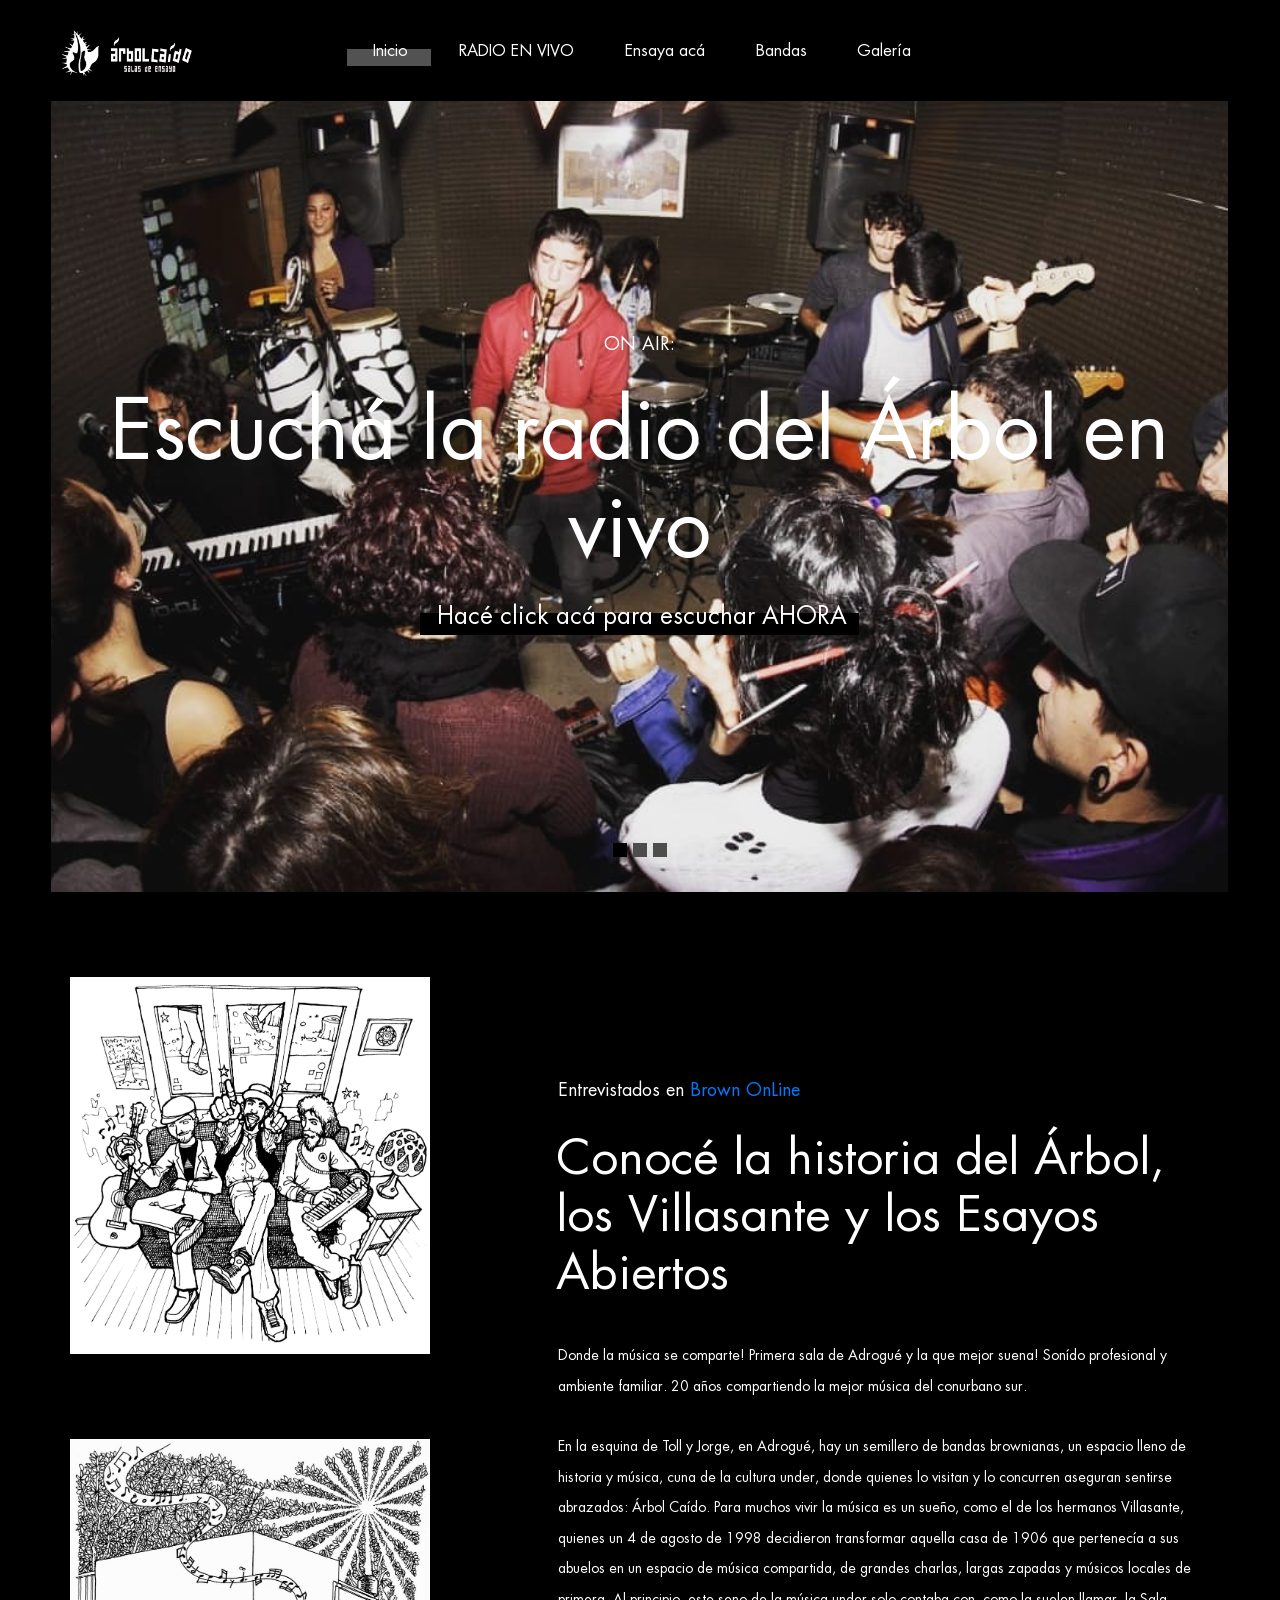
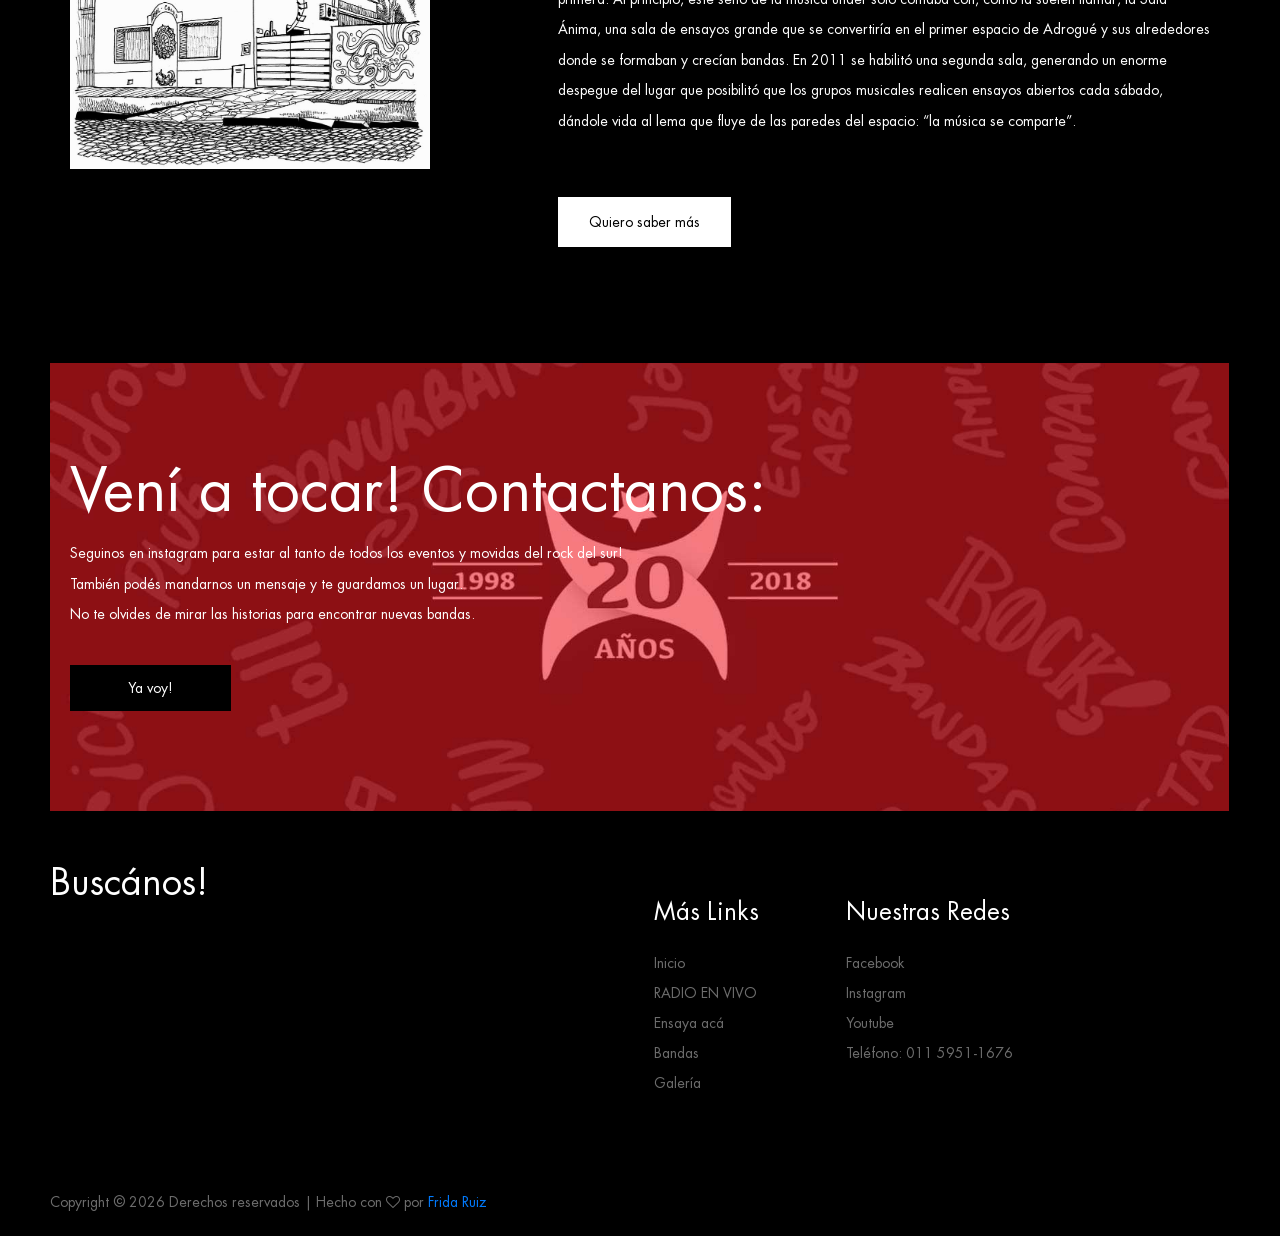
==== index.html @ 2bbec436 "fixing folders or summ" ====
<!DOCTYPE html>
<html lang="en">
<head>
<title>RADIO ARBOL CAIDO</title>
<meta charset="utf-8">
<meta http-equiv="X-UA-Compatible" content="IE=edge">
<meta name="description" content="RADIO SHOW PAGE">
<meta name="viewport" content="width=device-width, initial-scale=1">
<link rel="stylesheet" type="text/css" href="styles/bootstrap-4.1.2/bootstrap.min.css">
<link href="plugins/font-awesome-4.7.0/css/font-awesome.min.css" rel="stylesheet" type="text/css">
<link rel="stylesheet" type="text/css" href="plugins/OwlCarousel2-2.2.1/owl.carousel.css">
<link rel="stylesheet" type="text/css" href="plugins/OwlCarousel2-2.2.1/owl.theme.default.css">
<link rel="stylesheet" type="text/css" href="plugins/OwlCarousel2-2.2.1/animate.css">
<link rel="stylesheet" type="text/css" href="styles/main_styles.css">
<link rel="stylesheet" type="text/css" href="styles/responsive.css">
</head>
<body>

<div class="super_container">
	
	<!-- Header -->
	<header class="header">
		
		<div class="header_content d-flex flex-row align-items-center justify-content-center">
			<div class="logo"><a href="#"> </a> <img src="imgs/LOGO-ARBOL-sideways.png" alt="" height=15% width=15% > </div>
			
			<!-- <div> <img src="imgs/LOGO.jpg" alt=""></div> -->
			
			<!-- <div class="log_reg">
				<ul class="d-flex flex-row align-items-start justify-content-start">
					<li><a href="#">Login</a></li>
					<li><a href="#">Register</a></li>
				</ul>
			</div> -->
			<nav class="main_nav">
				<ul class="d-flex flex-row align-items-start justify-content-start" >
					<li class="active"><a href="index.html">Inicio</a></li>
					<li><a href="radio.html">RADIO EN VIVO</a></li>
					<!-- <li><a href="nosotros.html">Nosotros</a></li> -->
					<li><a href="ensayos.html">Ensaya acá</a></li>
					<li><a href="bandas.html">Bandas</a></li>
					<li><a href="galeria.html">Galería</a></li>
					<!--<li><a href="contact.html">Contacto</a></li>-->
				</ul>
			</nav>
			<div class="hamburger ml-auto">
				<div class="d-flex flex-column align-items-end justify-content-between">
					<div></div>
					<div></div>
					<div></div>
				</div>
			</div>
		</div>
	</header>

	<!-- Menu -->

	<div class="menu">
		<div>
			<div class="menu_overlay"></div>
			<div class="menu_container d-flex flex-column align-items-start justify-content-center">
				
				<nav class="menu_nav">
					<ul class="d-flex flex-column align-items-start justify-content-start">
						<li><a href="index.html">Inicio</a></li>
						<li><a href="radio.html">RADIO EN VIVO</a></li>
						<!-- <li><a href="nosotros.html">Nosotros</a></li> -->
						<li><a href="ensayos.html">Ensaya acá</a></li>
						<li><a href="bandas.html">Bandas</a></li>
						<li><a href="galeria.html">Galería</a></li>
					</ul>
				</nav>
			</div>
		</div>
	</div> 

	<!-- Home -->

	<div class="home">
		<div class="home_slider_container">
			
			<!-- Home Slider -->
			<div class="owl-carousel owl-theme home_slider">
				
				<!-- Slide -->
				<div class="owl-item">
					<div class="background_image" style="background-image:url(imgs/ensayo.jpg)"></div>
					<div class="home_container">
						<div class="home_container_inner d-flex flex-column align-items-center justify-content-center">
							<div class="home_content text-center">
								<div class="home_subtitle"> ON AIR: </div>
								<div class="home_title"><h1>Escuchá la radio del Árbol en vivo</h1></div>
								<div class="home_link"><a href="radio.html#video">Hacé click acá para escuchar AHORA</a></div>
							</div>
						</div>
					</div>
				</div>

				<!-- Slide -->
				<div class="owl-item">
					<div class="background_image" style="background-image:url(imgs/stickers.png)"></div>
					<div class="home_container">
						<div class="home_container_inner d-flex flex-column align-items-center justify-content-center">
							<div class="home_content text-center">
								<div class="home_subtitle">Enteráte de todo lo que mueve al rock</div>
								<div class="home_title"><h1>ARBOLPALOOZA 25/12</h1></div>
								<div class="home_link"><a href="#contacto">Noticias y próximos eventos</a></div>
							</div>
						</div>
					</div>
				</div>

				<!-- Slide -->
				<div class="owl-item">
					<div class="background_image" style="background-image:url(imgs/bg2.png)"></div>
					<div class="home_container">
						<div class="home_container_inner d-flex flex-column align-items-center justify-content-center">
							<div class="home_content text-center">
								<div class="home_subtitle">Sumáte a la movida del sur!</div>
								<div class="home_title"><h1>Ensayá y grabá en el Árbol</h1></div>
								<div class="home_link"><a href="#contacto">Hace tu reserva y elegí tus equipos</a></div>
							</div>
						</div>
					</div>
				</div>

			</div>
		</div>
	</div>



	<!-- Artist -->

	<div class="artist">
		<div class="container">
			<div class="row">

				<!-- Artist Image -->
				<div class="col-lg-4 artist_image_col">
					<div class="artist_image">
						<img src="imgs/sillon.jpg" alt="">
					</div>
					<div class="artist_image">
						<img src="imgs/toll.jpg" alt="">
					</div>
				</div>

				<!-- Artist Content -->
				<div class="col-lg-7 offset-lg-1">
					<div class="artist_content">
						<div class="section_title_container">
							<div class="section_subtitle">Entrevistados en <a href="https://brownonline.com.ar/45794-espectaculos-adrogue-la-historica-sala-ensayos-arbol-caido-cumple-20-anos-2018-08/">Brown OnLine</a></div>
							<div class="section_title"><h1>Conocé la historia del Árbol, los Villasante y los Esayos Abiertos</h1></div>
						</div>
						<div class="artist_text">
							<p> Donde la música se comparte! Primera sala de Adrogué y la que mejor suena! Sonído profesional y ambiente familiar. 20 años compartiendo la mejor música del conurbano sur.</p>
							<p> En la esquina de Toll y Jorge, en Adrogué, hay un semillero de bandas brownianas, un espacio lleno de historia y música, cuna de la cultura under, donde quienes lo visitan y lo concurren aseguran sentirse abrazados: Árbol Caído. Para muchos vivir la música es un sueño, como el de los hermanos  Villasante, quienes un 4 de agosto de 1998 decidieron transformar aquella casa de 1906 que pertenecía a sus abuelos en un espacio de música compartida, de grandes charlas, largas zapadas y músicos locales de primera. Al principio, este seno de la música under solo contaba con, como la suelen llamar, la Sala Ánima, una sala de ensayos grande que se convertiría en el primer espacio de Adrogué y sus alrededores donde se formaban y crecían  bandas.
								En 2011 se habilitó una segunda sala, generando un enorme despegue del lugar que posibilitó que los grupos musicales realicen ensayos abiertos cada sábado, dándole vida al lema que fluye de las paredes del espacio: “la música se comparte”. </p>
						</div>

						<div class="buttons">
							<div class="buttons_container d-flex flex-row align-items-start justify-content-start flex-wrap">
								<div class="button button_2 trans_200"><a href="https://www.facebook.com/arbolcaido.salas/">Quiero saber más</a></div>
							</div>
						</div>

					</div>
				</div>

			</div>
		</div>
	</div>	

	<!-- Extra -->
	<a id="contacto"></a>
	<div class="extra">  
		<div class="extra_container">
			<div class="background_image" style="background-image:url(imgs/bg.jpg)"></div>
			<div class="container">
				<div class="row">
					<div class="col-lg-9">
						<div class="extra_content d-flex flex-column align-items-start justify-content-center">
							<div class="extra_title"><h1>Vení a tocar! Contactanos:</h1></div>
							<div class="extra_text">
								<p>Seguinos en instagram para estar al tanto de todos los eventos y movidas del rock del sur! <br> También podés mandarnos un mensaje y te guardamos un lugar. <br> No te olvides de mirar las historias para encontrar nuevas bandas.</p>
							</div>
							<div class="extra_button"><a href="https://www.instagram.com/arbolcaido.salas/">Ya voy!</a></div>
						</div>
					</div>
				</div>
			</div>		
		</div>
	</div>

	<!-- Footer -->

	<footer class="footer">
		<div class="footer_container d-flex flex-xl-row flex-column align-items-start justify-content-start">
			<div class="newsletter_container" >
				<div class="newsletter_title"><h2>Buscános!</h2></div>
				<!--<form action="#" id="newsletter_form" class="newsletter_form">
					<input type="email" class="newsletter_input" placeholder="Your E-mail" required="required">
					<button class="newsletter_button">Subscribe</button>
				</form> -->
				<iframe src="https://www.google.com/maps/embed?pb=!1m18!1m12!1m3!1d3276.1054068202952!2d-58.38791248513319!3d-34.80328988040822!2m3!1f0!2f0!3f0!3m2!1i1024!2i768!4f13.1!3m3!1m2!1s0x95bcd345cde44021%3A0xa43b7002365ecf25!2zw4FyYm9sIENhw61kbw!5e0!3m2!1sen!2sar!4v1606612313274!5m2!1sen!2sar" width="400" height="250" frameborder="0" style="border:0;" allowfullscreen="" aria-hidden="false" tabindex="0"></iframe>
			</div>
			<div class="footer_lists d-flex flex-sm-row  flex-column align-items-start justify-content-start ml-xl-auto">

				<!-- Useful Links -->
				<div class="footer_list">
					<div class="footer_list_title">Más Links</div>
					<ul>
						<li><a href="index.html">Inicio</a></li>
						<li><a href="radio.html">RADIO EN VIVO</a></li>
						<!-- <li><a href="nosotros.html">Nosotros</a></li> -->
						<li><a href="ensayos.html">Ensaya acá</a></li>
						<li><a href="bandas.html">Bandas</a></li>
						<li><a href="galeria.html">Galería</a></li>
					</ul>
				</div>

				<!-- Mixtape -->
				<div class="footer_list">
					<div class="footer_list_title">Nuestras Redes</div>
					<ul>
						<li><a href="https://www.facebook.com/arbolcaido.salas/">Facebook</a></li>
						<li><a href="https://www.instagram.com/arbolcaido.salas/">Instagram</a></li>
						<li><a href="#">Youtube</a></li>
						<li><a href="#">Teléfono: 011 5951-1676 </a></li>
					</ul>
				</div>


			</div>
		</div>
		<div class="copyright_bar">
			<span>
			Copyright &copy;
			<script>document.write(new Date().getFullYear());</script> 
			Derechos reservados | 
			Hecho con <i class="fa fa-heart-o" aria-hidden="true"></i> por <a href="https://github.com/fridaruizs/">Frida Ruiz</a>
			</span>
		</div>
	</footer>
</div>

<script src="js/jquery-3.2.1.min.js"></script>
<script src="styles/bootstrap-4.1.2/popper.js"></script>
<script src="styles/bootstrap-4.1.2/bootstrap.min.js"></script>
<script src="plugins/greensock/TweenMax.min.js"></script>
<script src="plugins/greensock/TimelineMax.min.js"></script>
<script src="plugins/scrollmagic/ScrollMagic.min.js"></script>
<script src="plugins/greensock/animation.gsap.min.js"></script>
<script src="plugins/greensock/ScrollToPlugin.min.js"></script>
<script src="plugins/OwlCarousel2-2.2.1/owl.carousel.js"></script>
<script src="plugins/easing/easing.js"></script>
<script src="plugins/progressbar/progressbar.min.js"></script>
<script src="plugins/parallax-js-master/parallax.min.js"></script>
<script src="plugins/jPlayer/jquery.jplayer.min.js"></script>
<script src="plugins/jPlayer/jplayer.playlist.min.js"></script>
<script src="js/custom.js"></script>
</body>
</html>
---- styles/main_styles.css ----
@charset "utf-8";
/* CSS Document */

/******************************

[Table of Contents]

1. Fonts
2. Body and some general stuff
3. Header
4. Menu
5. Home
6. Featured Album
7. Shows
8. Artist
9. Extra
10. Footer


******************************/

/***********
1. Fonts
***********/

@font-face
{
	font-family: 'Futura';
	src: url('../fonts/FuturaLT-Book.ttf')  format('truetype');
}

/*********************************
2. Body and some general stuff
*********************************/

*
{
	margin: 0;
	padding: 0;
	-webkit-font-smoothing: antialiased;
	-webkit-text-shadow: rgba(0,0,0,.01) 0 0 1px;
	text-shadow: rgba(0,0,0,.01) 0 0 1px;
}
body
{
	font-family: 'Futura', sans-serif;
	font-size: 14px;
	font-weight: 400;
	background: #000000;
	color: #FFFFFF;
}
div
{
	display: block;
	position: relative;
	-webkit-box-sizing: border-box;
    -moz-box-sizing: border-box;
    box-sizing: border-box;
}
ul
{
	list-style: none;
	margin-bottom: 0px;
}
p
{
	font-family: 'Futura', sans-serif;
	font-size: 14px;
	line-height: 2.18;
	font-weight: 400;
	color: #FFFFFF;
	-webkit-font-smoothing: antialiased;
	-webkit-text-shadow: rgba(0,0,0,.01) 0 0 1px;
	text-shadow: rgba(0,0,0,.01) 0 0 1px;
}
p a
{
	display: inline;
	position: relative;
	color: inherit;
	border-bottom: solid 1px #ffa07f;
	-webkit-transition: all 200ms ease;
	-moz-transition: all 200ms ease;
	-ms-transition: all 200ms ease;
	-o-transition: all 200ms ease;
	transition: all 200ms ease;
}
p:last-of-type
{
	margin-bottom: 0;
}
a
{
	-webkit-transition: all 200ms ease;
	-moz-transition: all 200ms ease;
	-ms-transition: all 200ms ease;
	-o-transition: all 200ms ease;
	transition: all 200ms ease;
}
a, a:hover, a:visited, a:active, a:link
{
	text-decoration: none;
	-webkit-font-smoothing: antialiased;
	-webkit-text-shadow: rgba(0,0,0,.01) 0 0 1px;
	text-shadow: rgba(0,0,0,.01) 0 0 1px;
}
p a:active
{
	position: relative;
	color: #FF6347;
}
p a:hover
{
	color: #FFFFFF;
	background: #ffa07f;
}
p a:hover::after
{
	opacity: 0.2;
}
::selection
{
	background: rgba(255,255,255,0.07);
}
p::selection
{
	
}
h1{font-size: 48px;}
h2{font-size: 36px;}
h3{font-size: 24px;}
h4{font-size: 18px;}
h5{font-size: 14px;}
h1, h2, h3, h4, h5, h6
{
	font-family: 'Futura', sans-serif;
	-webkit-font-smoothing: antialiased;
	-webkit-text-shadow: rgba(0,0,0,.01) 0 0 1px;
	text-shadow: rgba(0,0,0,.01) 0 0 1px;
	line-height: 1.2;
}
h1::selection, 
h2::selection, 
h3::selection, 
h4::selection, 
h5::selection, 
h6::selection
{
	
}
button:active
{
	outline: none;
}
.form-control
{
	color: #db5246;
}
section
{
	display: block;
	position: relative;
	box-sizing: border-box;
}
.clear
{
	clear: both;
}
.clearfix::before, .clearfix::after
{
	content: "";
	display: table;
}
.clearfix::after
{
	clear: both;
}
.clearfix
{
	zoom: 1;
}
.float_left
{
	float: left;
}
.float_right
{
	float: right;
}
.trans_200
{
	-webkit-transition: all 200ms ease;
	-moz-transition: all 200ms ease;
	-ms-transition: all 200ms ease;
	-o-transition: all 200ms ease;
	transition: all 200ms ease;
}
.trans_300
{
	-webkit-transition: all 300ms ease;
	-moz-transition: all 300ms ease;
	-ms-transition: all 300ms ease;
	-o-transition: all 300ms ease;
	transition: all 300ms ease;
}
.trans_400
{
	-webkit-transition: all 400ms ease;
	-moz-transition: all 400ms ease;
	-ms-transition: all 400ms ease;
	-o-transition: all 400ms ease;
	transition: all 400ms ease;
}
.trans_500
{
	-webkit-transition: all 500ms ease;
	-moz-transition: all 500ms ease;
	-ms-transition: all 500ms ease;
	-o-transition: all 500ms ease;
	transition: all 500ms ease;
}
.fill_height
{
	height: 100%;
}
.super_container
{
	width: 100%;
	overflow: hidden;
}
.prlx_parent
{
	overflow: hidden;
}
.prlx
{
	height: 130% !important;
}
.parallax-window
{
    min-height: 400px;
    background: transparent;
}
.parallax_background
{
	position: absolute;
	top: 0;
	left: 0;
	width: 100%;
	height: 100%;
}
.background_image
{
	position: absolute;
	top: 0;
	left: 0;
	width: 100%;
	height: 100%;
	background-repeat: no-repeat;
	background-size: cover;
	background-position: center center;
}
.nopadding
{
	padding: 0px !important;
}
.section_subtitle
{
	font-size: 18px;
	line-height: 0.75;
	padding-bottom: 25px;
}
.section_title
{
	margin-top: 7px;
	margin-left: -2px;
}

/*********************************
3. Header
*********************************/

.header
{
	position: fixed;
	left: 0;
	top: 0;
	width: 100%;
	background: #000000;
	z-index: 100;
	-webkit-transition: all 400ms ease;
	-moz-transition: all 400ms ease;
	-ms-transition: all 400ms ease;
	-o-transition: all 400ms ease;
	transition: all 400ms ease;
}
.header.scrolled
{
	background: rgba(0,0,0,0.85);
}
.header_content
{
	width: 100%;
	height: 101px;
	padding-left: 51px;
	padding-right: 52px;
	-webkit-transition: all 400ms ease;
	-moz-transition: all 400ms ease;
	-ms-transition: all 400ms ease;
	-o-transition: all 400ms ease;
	transition: all 400ms ease;
}
.header.scrolled .header_content
{
	height: 70px;
}
.logo
{
	position: absolute;
	top: 50%;
	-webkit-transform: translateY(-50%);
	-moz-transform: translateY(-50%);
	-ms-transform: translateY(-50%);
	-o-transform: translateY(-50%);
	transform: translateY(-50%);
	left: 51px;
}
.logo a
{
	font-family: 'Futura', sans-serif;
	font-size: 30px;
	color: #FFFFFF;
}
.log_reg
{
	position: absolute;
	top: 50%;
	-webkit-transform: translateY(-50%);
	-moz-transform: translateY(-50%);
	-ms-transform: translateY(-50%);
	-o-transform: translateY(-50%);
	transform: translateY(-50%);
	right: 52px;
}
.log_reg ul li
{
	position: relative;
}
.log_reg ul li:not(:last-child)::after
{
	display: inline-block;
	content: '/';
	font-size: 14px;
	color: #FFFFFF;
	margin-left: 6px;
	margin-right: 6px;
}
.log_reg ul li a
{
	font-size: 14px;
	color: #FFFFFF;
}
.log_reg ul li a:hover
{
	color: #de4f33;
}
.main_nav ul li:not(:last-child)
{
	margin-right: 1px;
	margin-left: 1px;
}
.main_nav ul li
{
	position: relative;
}
.main_nav ul li a
{
	position: relative;
	font-size: 16px;
	color: #FFFFFF;
	padding-left: 26px;
	padding-right: 23px;
	z-index: 1;
}
.main_nav ul li a::after
{
	display: block;
	position: absolute;
	left: 0;
	bottom: -20px;
	width: 100%;
	height: 17px;
	background: #525252;
	content: '';
	z-index: -1;
	visibility: hidden;
	opacity: 0;
	-webkit-transition: all 400ms ease;
	-moz-transition: all 400ms ease;
	-ms-transition: all 400ms ease;
	-o-transition: all 400ms ease;
	transition: all 400ms ease;
}
.main_nav ul li.active a::after,
.main_nav ul li a:hover::after
{
	bottom: -5px;
	visibility: visible;
	opacity: 1;
}
.hamburger
{
	display: none;
	width: 50px;
	height: 24px;
	cursor: pointer;
	padding: 5px;
	right: -5px;
}
.hamburger > div
{
	width: 100%;
	height: 100%;
}
.hamburger > div > div
{
	height: 2px;
	background: #FFFFFF;
	-webkit-transition: all 400ms ease;
	-moz-transition: all 400ms ease;
	-ms-transition: all 400ms ease;
	-o-transition: all 400ms ease;
	transition: all 400ms ease;
}
.hamburger > div > div:first-child
{
	width: 90%;
}
.hamburger > div > div:nth-child(2)
{
	width: 50%;
}
.hamburger > div > div:nth-child(3)
{
	width: 70%;
}
.hamburger:hover > div > div
{
	width: 100%;
}

/*********************************
4. Menu
*********************************/

.menu
{
	position: fixed;
	top: 0;
	left: 0;
	width: 100vw;
	height: 100vh;
	z-index: 101;
	visibility: hidden;
	opacity: 0;
	-webkit-transition: all 800ms ease;
	-moz-transition: all 800ms ease;
	-ms-transition: all 800ms ease;
	-o-transition: all 800ms ease;
	transition: all 800ms ease;
}
.menu_overlay
{
	position: absolute;
	top: 0;
	left: 0;
	width: 100%;
	height: 100%;
	background: rgba(0,0,0,0.45);
}
.menu.active
{
	visibility: visible;
	opacity: 1;
}
.menu > div
{
	width: 100%;
	height: 100%;
}
.menu_container
{
	position: absolute;
	top: 50%;
	-webkit-transform: translateY(-50%);
	-moz-transform: translateY(-50%);
	-ms-transform: translateY(-50%);
	-o-transform: translateY(-50%);
	transform: translateY(-50%);
	right: -300px;
	width: 300px;
	-webkit-transition: all 1000ms 600ms ease;
	-moz-transition: all 1000ms 600ms ease;
	-ms-transition: all 1000ms 600ms ease;
	-o-transition: all 1000ms 600ms ease;
	transition: all 1000ms 600ms ease;
}
.menu.active .menu_container
{
	right: 0;
}
.menu_log_reg
{
	display: none;
	width: 100%;
	background: #000000;
	padding-left: 40px;
	padding-right: 40px;
	padding-top: 8px;
	padding-bottom: 8px;
	margin-bottom: 5px;
	border-bottom: solid 2px #de4f32;
}
.menu_log_reg a
{
	font-size: 14px;
	color: #FFFFFF;
}
.menu_log_reg a:hover
{
	color: #de4f32;
}
.menu_log_reg ul li
{
	position: relative;
}
.menu_log_reg ul li:not(:last-child)::after
{
	display: inline-block;
	content: '/';
	font-size: 14px;
	color: #FFFFFF;
	margin-left: 6px;
	margin-right: 6px;
}
.menu_nav
{
	width: 100%;
	background: #000000;
	padding-left: 40px;
	padding-right: 40px;
	padding-top: 50px;
	padding-bottom: 50px;
	border-bottom: solid 5px #de4f32;
}
.menu_nav ul li
{
	position: relative;
}
.menu_nav ul li a:hover::before
{
	left: 100%;
}
.menu_nav ul li:not(:last-of-type)
{
	margin-bottom: 5px;
}
.menu_nav ul li a
{
	display: block;
	position: relative;
	font-size: 20px;
	color: #FFFFFF;
	overflow: hidden;
}
.menu_nav ul li a::before
{
	display: block;
	position: absolute;
	top: 50%;
	left: -100%;
	width: 100%;
	height: 2px;
	background: #FFFFFF;
	content: '';
	-webkit-transition: all 400ms 200ms ease;
	-moz-transition: all 400ms 200ms ease;
	-ms-transition: all 400ms 200ms ease;
	-o-transition: all 400ms 200ms ease;
	transition: all 400ms 200ms ease;
}
.menu_nav ul li a:hover
{
	color: #de4f32;
}

/*********************************
5. Home
*********************************/

.home
{
	width: 100%;
	height: 892px;
	padding-left: 51px;
	padding-right: 52px;
}
.home_slider_container
{
	width: 100%;
	height: 100%;
}
.home_slider.owl-theme .owl-nav.disabled + .owl-dots
{
	position: absolute;
	left: 50%;
	-webkit-transform: translateX(-50%);
	-moz-transform: translateX(-50%);
	-ms-transform: translateX(-50%);
	-o-transform: translateX(-50%);
	transform: translateX(-50%);
	bottom: 24px;
	z-index: 10;
}
.home_slider.owl-theme .owl-dots .owl-dot span
{
	width: 14px;
	height: 14px;
	background: #4d4d4d;
	border-radius: 0px;
	margin-left: 3px;
	margin-right: 3px;
	-webkit-transition: all 200ms ease;
	-moz-transition: all 200ms ease;
	-ms-transition: all 200ms ease;
	-o-transition: all 200ms ease;
	transition: all 200ms ease;
}
.home_slider.owl-theme .owl-dots .owl-dot.active span,
.home_slider.owl-theme .owl-dots .owl-dot:hover span
{
	background: #000000;
}
.home_container
{
	width: 100%;
	height: 100%;
	z-index: 1;
	padding-top: 72px;
}
.home_container_inner
{
	width: 100%;
	height: 100%;
}
.home_content
{

}
.home_subtitle
{
	font-size: 18px;
	color: #FFFFFF;
}
.home_title
{
	margin-top: 24px;
}
.home_title h1
{
	font-size: 82px;
}
.home_link
{
	margin-top: 21px;
}
.home_link a
{
	position: relative;
	padding-left: 17px;
	padding-right: 12px;
	font-size: 24px;
	color: #FFFFFF;
}
.home_link a::before
{
	display: block;
	position: absolute;
	left: 0;
	bottom: -4px;
	width: 100%;
	height: 22px;
	background: #000000;
	content: '';
	z-index: -1;
	-webkit-transition: all 400ms ease;
	-moz-transition: all 400ms ease;
	-ms-transition: all 400ms ease;
	-o-transition: all 400ms ease;
	transition: all 400ms ease;
}
.home_link a:hover::before
{
	background: #de4f33;
}

/*********************************
6. Featured Album
*********************************/

.featured_album
{
	padding-top: 107px;
}
.featured_background
{
	top: auto;
	bottom: -185px;
	max-height: 489px;
}
.featured_album .section_title_container
{
	padding-left: 20px;
}
.featured_row
{
	margin-top: 71px;
}
.featured_album_image
{
	width: calc(100% + 42px);
	height: 722px;
}
.featured_album_image img
{
	max-width: 100%;
}
.image_overlay
{
	position: absolute;
	top: 0;
	right: 0;
	width: 100%;
	height: 100%;
	background: #de4f32;
	z-index: 1;
	-webkit-transition: all 1000ms ease;
	-moz-transition: all 1000ms ease;
	-ms-transition: all 1000ms ease;
	-o-transition: all 1000ms ease;
	transition: all 1200ms ease;
}
.image_overlay.active
{
	width: 0%;
}
.featured_album_col
{
	z-index: 1;
}
.featured_album_player_container
{
	width: calc(100% + 58px);
	left: -58px;
	height: 100%;
}
.featured_album_player
{
	width: 100%;
	border: solid 1px #d3d3d3;
	background: #333232;
}
.featured_album_title_bar
{
	height: 146px;
	padding-left: 55px;
	padding-right: 46px;
}
.featured_album_title_container
{
	
}
.featured_album_artist
{
	font-size: 30px;
	color: #FFFFFF;
	line-height: 1.2;
}
.featured_album_title
{
	font-size: 16px;
	color: rgba(255,255,255,0.67);
	margin-top: -2px;
}
.featured_album_link
{
	width: 181px;
	height: 42px;
	background: #de4f32;
	text-align: center;
}
.featured_album_link a
{
	display: block;
	width: 100%;
	height: 100%;
	font-size: 12px;
	color: #FFFFFF;
	text-transform: uppercase;
	line-height: 42px;
}
.jp-audio
{
	width: 100%;
}
.jp-playlist
{
	background: #333232;
}
.jp-playlist ul
{
	/*padding-left: 55px;*/
}
.jp-playlist li
{
	position: relative;
	height: 38px;
	border-bottom: none;
	padding-left: 55px;
}
.jp-playlist li::before,
#jp_container_1.jp-state-playing .jp-playlist li.jp-playlist-current::before
{
	display: block;
	position: absolute;
	top: 0;
	left: -4px;
	width: calc(100% + 8px);
	height: 100%;
	background: #5c5c5c;
	visibility: hidden;
	opacity: 0;
	content: '';
	-webkit-transition: all 200ms ease;
	-moz-transition: all 200ms ease;
	-ms-transition: all 200ms ease;
	-o-transition: all 200ms ease;
	transition: all 200ms ease;
}
.jp-playlist li:hover::before,
#jp_container_1.jp-state-playing .jp-playlist li.jp-playlist-current::before
{
	opacity: 1;
	visibility: visible;
}
.jp-playlist li > div
{
	display: -webkit-box;
	display: -moz-box;
	display: -ms-flexbox;
	display: -webkit-flex;
	display: flex;
	flex-direction: row;
	justify-content: start;
	align-items: center;
	padding-left: 35px;
	padding-right: 45px;
	-webkit-transition: all 200ms ease;
	-moz-transition: all 200ms ease;
	-ms-transition: all 200ms ease;
	-o-transition: all 200ms ease;
	transition: all 200ms ease;
}
.song_duration
{
	margin-left: auto;
}
.jp-playlist li > div::before
{
	display: block;
	position: absolute;
	left: 0;
	top: 50%;
	-webkit-transform: translateY(-50%);
	-moz-transform: translateY(-50%);
	-ms-transform: translateY(-50%);
	-o-transform: translateY(-50%);
	transform: translateY(-50%);
	font-family: 'FontAwesome';
	content: '\f04b';
	color: rgba(255,255,255,0.5);
}
.jp-playlist li:not(:last-child)
{
	margin-bottom: 14px;
}
.jp-type-playlist div.jp-playlist a,
.song_duration
{
	font-family: 'Futura', sans-serif !important;
	font-size: 16px !important;
	color: rgba(255,255,255,0.5) !important;
	line-height: 38px;
	outline: none !important;
}
.jp-type-playlist div.jp-playlist a > span
{
	display: none;
}
#jp_container_1.jp-state-playing .jp-playlist li.jp-playlist-current > div
{
	padding-left: 26px;
}
#jp_container_1.jp-state-playing .jp-playlist li.jp-playlist-current > div::before
{
	color: #FFFFFF;
}
#jp_container_1.jp-state-playing .jp-playlist li.jp-playlist-current a,
#jp_container_1.jp-state-playing .jp-playlist li.jp-playlist-current > div .song_duration
{
	color: #FFFFFF !important;
}
.jp-details
{
	display: block !important;
}
.player_details
{
	width: 100%;
	height: 92px;
	background: #FFFFFF;
	margin-top: 27px;
	padding-left: 25px;
	padding-right: 22px;
}
.jp-details > div
{
	font-size: 12px;
	color: rgba(51,50,50,0.5);
	text-transform: uppercase;
}
.jp-details > div:first-child
{
	
}
.jp-details > div:first-child
{
	display: none;
}
.jp-state-playing .jp-details > div:first-child
{
	display: block;
}
.jp-state-playing .jp-details .jp-title
{
	display: block;
}
.jp-state-playing .jp-details > div:first-child
{
	display: block !important;
}
.jp-title
{
	font-size: 16px !important;
	color: #333232 !important;
	text-transform: none !important;
}
.jp-play
{
	position: relative;
	width: 48px;
	height: 48px;
	border-radius: 50%;
	background: #de4f32;
	border: none;
	cursor: pointer;
	text-align: center;
	outline: none !important;
}
.jp-play::after
{
	display: block;
	position: absolute;
	top: 50%;
	left: 50%;
	-webkit-transform: translate(-50%, -50%);
	-moz-transform: translate(-50%, -50%);
	-ms-transform: translate(-50%, -50%);
	-o-transform: translate(-50%, -50%);
	transform: translate(-50%, -50%);
	font-family: 'FontAwesome';
	font-size: 20px;
	color: #FFFFFF;
	content: '\f04b';
}
.jp-state-playing .jp-play::after
{
	content: '\f04c';
}
.jp-play:active
{
	width: 46px;
	height: 46px;
}
.player_controls
{
	width: 100%;
	background: #ececec;
}
.player_controls .jp-interface
{
	width: 100%;
	height: 56px;
	padding-left: 23px;
	padding-right: 20px;
}
.jp-volume-controls
{
	width: 80px;
}
.jp-volume-bar
{
	width: 45px;
	height: 9px;
	background: #989898;
	cursor: pointer;
}
.jp-volume-bar-value
{
	height: 9px;
	background: #5f5f5f;
}
.jp-mute
{
	position: relative;
	width: 29px;
	height: 16px;
	background: transparent;
	border: none;
	outline: none;
	margin-right: 6px;
	cursor: pointer;
}
.jp-state-muted .jp-mute::after
{
	content: url(../images/mute_0.png);
}
.jp-mute:active
{
	outline: none;
}
.jp-mute::after
{
	display: block;
	position: absolute;
	top: 0;
	left: 0;
	width: 100%;
	height: 100%;
	content: url(../images/mute_1.png);
}
.time_controls
{
	width: calc(100% - 110px);
}
.jp-progress
{
	width: 100%;
	height: 9px;
	background: #9f9f9f;
}
.jp-current-time
{
	width: 48px;
}
.jp-current-time,
.jp-duration
{
	font-size: 14px;
	color: #333232 !important;
}
.jp-duration
{
	width: 56px;
	text-align: right;
}
.jp-progress
{
	cursor: pointer;
}
.jp-play-bar
{
	height: 9px;
	background: #5f5f5f;
}

/*********************************
7. Shows
*********************************/

.shows
{
	padding-top: 175px;
}
.shows_row
{
	margin-top: -55px;
}
.shows_list_col
{
	z-index: 1;
}
.shows_image
{
	left: -98px;
	width: calc(100% + 252px);
}
.shows_image img
{
	max-width: 100%;
}
.shows_image .image_overlay
{
	z-index: 0;
}
.shows_list_container
{
	width: calc(100% + 13px);
	top: 50%;
	-webkit-transform: translateY(-50%);
	-moz-transform: translateY(-50%);
	-ms-transform: translateY(-50%);
	-o-transform: translateY(-50%);
	transform: translateY(-50%);
}
.shows_list li
{
	width: 100%;
	height: 81px;
	background: #333232;
	padding-left: 11px;
	padding-right: 37px;
	color: #FFFFFF;
	font-size: 18px;
}
.shows_list li a
{
	color: #FFFFFF;
}
.shows_list li:not(:last-of-type)
{
	margin-bottom: 5px;
}
.show_date
{
	width: 78px;
	height: 60px;
	background: #de4f32;
	line-height: 60px;
	text-align: center;
	margin-right: 23px;
}
.show_info
{
	width: 100%;
	height: 100%;
	padding-right: 23px;
}
.show_name
{
	width: 50%;
	margin-right: 23px;
}
.show_name a:hover
{
	color: #de4f32;
}
.show_location
{
	width: calc(50% - 23px);
	margin-left: 23px;
}
.show_shop
{
	width: 120px;
	height: 35px;
	background: #000000;
}
.show_shop:hover
{
	background: #de4f32;
}
.show_shop a
{
	display: block;
	width: 100%;
	height: 100%;
	line-height: 35px;
	text-align: center;
}

/*********************************
8. Artist
*********************************/

.artist
{
	padding-bottom: 106px;
	background: #000000;
}
.artist_content
{
	padding-top: 191px;
}
.artist_image
{
	/* width: calc(100% + 205px);
	left: -185px;
	padding-right: 20px;*/
	padding-top: 85px;
	align-content: center;
	
}
.artist_image img
{
	max-width: 100%;
}
.artist_text
{
	margin-top: 39px;
}
.artist_text p:not(:last-child)
{
	margin-bottom: 30px;
}
.artist_sig
{
	margin-top: 51px;
	margin-left: 26px;
}
.single_player_container
{
	width: calc(100% + 12px);
	background: #FFFFFF;
	left: -10px;
	margin-top: 62px;
}
.single_player
{
	width: 100%;
}
.jp-type-single .player_details
{
	margin-top: 0;
	padding-left: 46px;
	padding-right: 54px;
}
.jp-type-single .player_controls .jp-interface
{
	padding-left: 44px;
	padding-right: 52px;
}
.jp-type-single .jp-play
{
	-webkit-transform: translateY(7px);
	-moz-transform: translateY(7px);
	-ms-transform: translateY(7px);
	-o-transform: translateY(7px);
	transform: translateY(7px);
}

/*********************************
9. Extra
*********************************/

.extra
{
	padding-left: 50px;
	padding-right: 51px;
}
.extra_container
{
	
}
.extra_content
{
	height: 448px;
	-webkit-transform: translateY(-5px);
	-moz-transform: translateY(-5px);
	-ms-transform: translateY(-5px);
	-o-transform: translateY(-5px);
	transform: translateY(-5px);
}
.extra_title h1
{
	font-size: 60px;
}
.extra_text
{
	margin-top: 4px;
}
.extra_button
{
	width: 161px;
	height: 46px;
	background: #000000;
	margin-top: 35px;
}
.extra_button:hover
{
	background: rgba(0,0,0,0.5);
}
.extra_button a
{
	display: block;
	width: 100%;
	height: 100%;
	line-height: 46px;
	color: #FFFFFF;
	font-size: 14px;
	text-align: center;
}

/*********************************
10. Footer
*********************************/

.footer
{
	background: #000000;
	padding-left: 50px;
	padding-right: 51px;
}
.newsletter_container
{
	width: 500px;
	padding-top: 50px;
}
.newsletter_title
{

}
.newsletter_form
{
	display: block;
	position: relative;
	width: 100%;
	margin-top: 5px;
}
.newsletter_input
{
	width: 100%;
	height: 50px;
	background: #545454;
	border: none;
	outline: none;
	padding-left: 23px;
}
.newsletter_input::-webkit-input-placeholder
{
	font-size: 12px !important;
	font-style: italic;
	color: #FFFFFF !important;
}
.newsletter_input:-moz-placeholder
{
	font-size: 12px !important;
	font-style: italic;
	color: #FFFFFF !important;
}
.newsletter_input::-moz-placeholder
{
	font-size: 12px !important;
	font-style: italic;
	color: #FFFFFF !important;
} 
.newsletter_input:-ms-input-placeholder
{ 
	font-size: 12px !important;
	font-style: italic;
	color: #FFFFFF !important;
}
.newsletter_input::input-placeholder
{
	font-size: 12px !important;
	font-style: italic;
	color: #FFFFFF !important;
}
.newsletter_button
{
	position: absolute;
	top: 0;
	right: 0;
	width: 139px;
	height: 50px;
	background: #de4f32;
	border: none;
	outline: none;
	cursor: pointer;
	color: #FFFFFF;
	font-size: 14px;
}
.footer_lists
{
	width: 575px;
	padding-top: 83px;
	padding-bottom: 5px;
}
.footer_list
{
	width: calc(100% / 3);
}
.footer_list_title
{
	font-size: 24px;
}
.footer_list ul
{
	margin-top: 23px;
}
.footer_list ul li:not(:last-of-type)
{
	margin-bottom: 9px;
}
.footer_list ul li a
{
	font-size: 14px;
	color: #6d6d6d;
}
.footer_list ul li a:hover
{
	color: #FFFFFF;
}
.copyright_bar
{
	width: 100%;
	height: 67px;
	background: #000000;
}
.copyright_bar span
{
	font-size: 14px;
	color: #6d6d6d;
	line-height: 67px;
}


/*********************************
6.1 Buttons
*********************************/

.buttons_container
{
	margin-top: 61px;
}
.button
{
	width: 173px;
	height: 50px;
	text-align: center;
	margin-bottom: 10px;
}
.button:not(:last-child)
{
	margin-right: 14px;
}
.button a
{
	display: block;
	width: 100%;
	height: 100%;
	font-size: 14px;
	color: #FFFFFF;
	line-height: 50px;
}
.button_1
{
	background: #de4f32;
}
.button_1:hover
{
	background: #FFFFFF;
}
.button_1:hover a
{
	color: #000000;
}
.button_2
{
	background: #FFFFFF;
}
.button_2 a
{
	color: #000000;
}
.button_2:hover
{
	background: #000000;
}
.button_2:hover a
{
	color: #FFFFFF;
}
.button_3
{
	background: transparent;
	border: solid 2px #de4f32;
}
.button_3 a
{
	line-height: 46px;
	color: #de4f32;
}
.button_3:hover
{
	background: #de4f32;
}
.button_3:hover a
{
	color: #FFFFFF;
}
---- styles/responsive.css ----
@charset "utf-8";
/* CSS Document */

/******************************

[Table of Contents]

1. 1600px
2. 1440px
3. 1280px
4. 1199px
5. 1024px
6. 991px
7. 959px
8. 880px
9. 768px
10. 767px
11. 539px
12. 479px
13. 400px

******************************/

/************
1. 1600px
************/

@media only screen and (max-width: 1600px)
{
	
}

/************
2. 1440px
************/

@media only screen and (max-width: 1440px)
{
	
}

/************
3. 1380px
************/

@media only screen and (max-width: 1380px)
{
	.newsletter_container
	{
		width: 450px;
	}
	.footer_lists
	{
		width: 575px;
	}
}

/************
3. 1280px
************/

@media only screen and (max-width: 1280px)
{
	
}

/************
4. 1199px
************/

@media only screen and (max-width: 1199px)
{
	.shows_image
	{
		left: -198px;
	}
	.footer_lists
	{
		width: 667px;
	}
	.copyright_bar
	{
		margin-top: 60px;
	}
	.newsletter_container
	{
		width: 667px;
	}
}

/************
4. 1100px
************/

@media only screen and (max-width: 1100px)
{
	
}

/************
5. 1024px
************/

@media only screen and (max-width: 1024px)
{
	
}

/************
6. 991px
************/

@media only screen and (max-width: 991px)
{
	.main_nav
	{
		display: none;
	}
	.log_reg
	{
		right: 120px;
	}
	.hamburger
	{
		display: block;
	}
	.featured_album .section_title_container
	{
		padding-left: 0;
	}
	.featured_album_image
	{
		width: calc(100% + 242px);
	}
	.featured_album_player_container
	{
		width: calc(100% + 158px);
		    left: -158px;
	}
	.featured_album_title_bar
	{
		padding-left: 35px;
		padding-right: 35px;
	}
	.jp-playlist li
	{
		padding-left: 35px;
	}
	.jp-playlist li > div
	{
		padding-right: 35px;
	}
	.featured_album_link
	{
		width: 167px;
	}
	.shows_image
	{
		left: auto;
		width: 100%;
	}
	.shows_list_container
	{
		width: 100%;
		top: auto;
		-webkit-transform: none;
		-moz-transform: none;
		-ms-transform: none;
		-o-transform: none;
		transform: none;
		padding-left: 15px;
		padding-right: 15px;
	}
	.shows_list_col
	{
		position: absolute;
		top: 50%;
		left: 0;
		-webkit-transform: translateY(-50%);
		-moz-transform: translateY(-50%);
		-ms-transform: translateY(-50%);
		-o-transform: translateY(-50%);
		transform: translateY(-50%);
	}
	.shows_list li
	{
		font-size: 16px;
	}
	.shows_row
	{
		margin-top: 71px;
	}
	.artist_image_col
	{
		position: absolute;
	    width: 100%;
	    right: 0;
	    top: 50px;
	    text-align: right;
	}
	.artist_image
	{
		left: auto;
		padding-right: 0;
		width: 100%;
	}
	.artist_image img
	{
		max-width: 46%;
		opacity: 0.5;
	}
}

/************
7. 959px
************/

@media only screen and (max-width: 959px)
{
	
}

/************
8. 880px
************/

@media only screen and (max-width: 880px)
{
	
}

/************
9. 768px
************/

@media only screen and (max-width: 768px)
{
	
}

/************
10. 767px
************/

@media only screen and (max-width: 767px)
{
	.featured_album_image
	{
		width: 100%;
		height: 272px;
	}
	.featured_album_player_container
	{
		width: 100%;
		left: auto;
	}
	.shows_list li
	{
		font-size: 14px;
		padding-right: 15px;
	}
	.show_name
	{
		width: 100%;
	}
	.show_location
	{
		width: 100%;
		margin-left: 0;
	}
	.artist_image_col
	{
		top: 130px;
	}
	.artist_image img
	{
		max-width: 54%;
	}
	.extra_title h1
	{
		font-size: 48px;
	}
	.footer_lists
	{
		width: 100%;
	}
	.newsletter_container
	{
		width: 100%;
	}
}

/************
11. 575px
************/

@media only screen and (max-width: 575px)
{
	h1
	{
		font-size: 36px;
	}
	.home
	{
		padding-left: 15px;
		padding-right: 15px;
	}
	.header_content
	{
		padding-left: 15px;
		padding-right: 15px;
	}
	.logo
	{
		left: 15px;
	}
	.log_reg
	{
		display: none;
	}
	.menu_log_reg
	{
		display: block;
	}
	.featured_album_artist
	{
		font-size: 22px;
	}
	.featured_album_title
	{
		font-size: 14px;
		margin-top: 2px;
	}
	.jp-type-playlist div.jp-playlist a,
	.song_duration
	{
		font-size: 14px !important;
	}
	.jp-playlist li
	{
		padding-left: 25px;
	}
	.jp-playlist li > div
	{
		padding-right: 25px;
	}
	.featured_album_title_bar
	{
		padding-left: 25px;
		padding-right: 25px;
	}
	.show_date
	{
		width: 68px;
	}
	.show_shop
	{
		width: 100px;
	}
	.single_player_container
	{
		width: 100%;
		left: auto;
	}
	.jp-type-single .player_details
	{
		padding-left: 20px;
		padding-right: 22px;
	}
	.jp-type-single .player_controls .jp-interface
	{
		padding-left: 20px;
		padding-right: 22px;
	}
	.extra
	{
		padding-left: 15px;
		padding-right: 15px;
	}
	.footer
	{
		padding-left: 15px;
		padding-right: 15px;
	}
	.extra_title h1
	{
		font-size: 36px;
	}
	.newsletter_input
	{
		height: 40px;
	}
	.newsletter_button
	{
		width: 109px;
		height: 40px;
	}
	.newsletter_title h2
	{
		font-size: 24px;
	}
	.footer_list
	{
		width: 100%;
	}
	.footer_list:not(:last-child)
	{
		margin-bottom: 60px;
	}
}

/************
11. 539px
************/

@media only screen and (max-width: 539px)
{
	
}

/************
12. 480px
************/

@media only screen and (max-width: 480px)
{
	
}

/************
13. 479px
************/

@media only screen and (max-width: 479px)
{
	
}

/************
14. 400px
************/

@media only screen and (max-width: 400px)
{
	
}
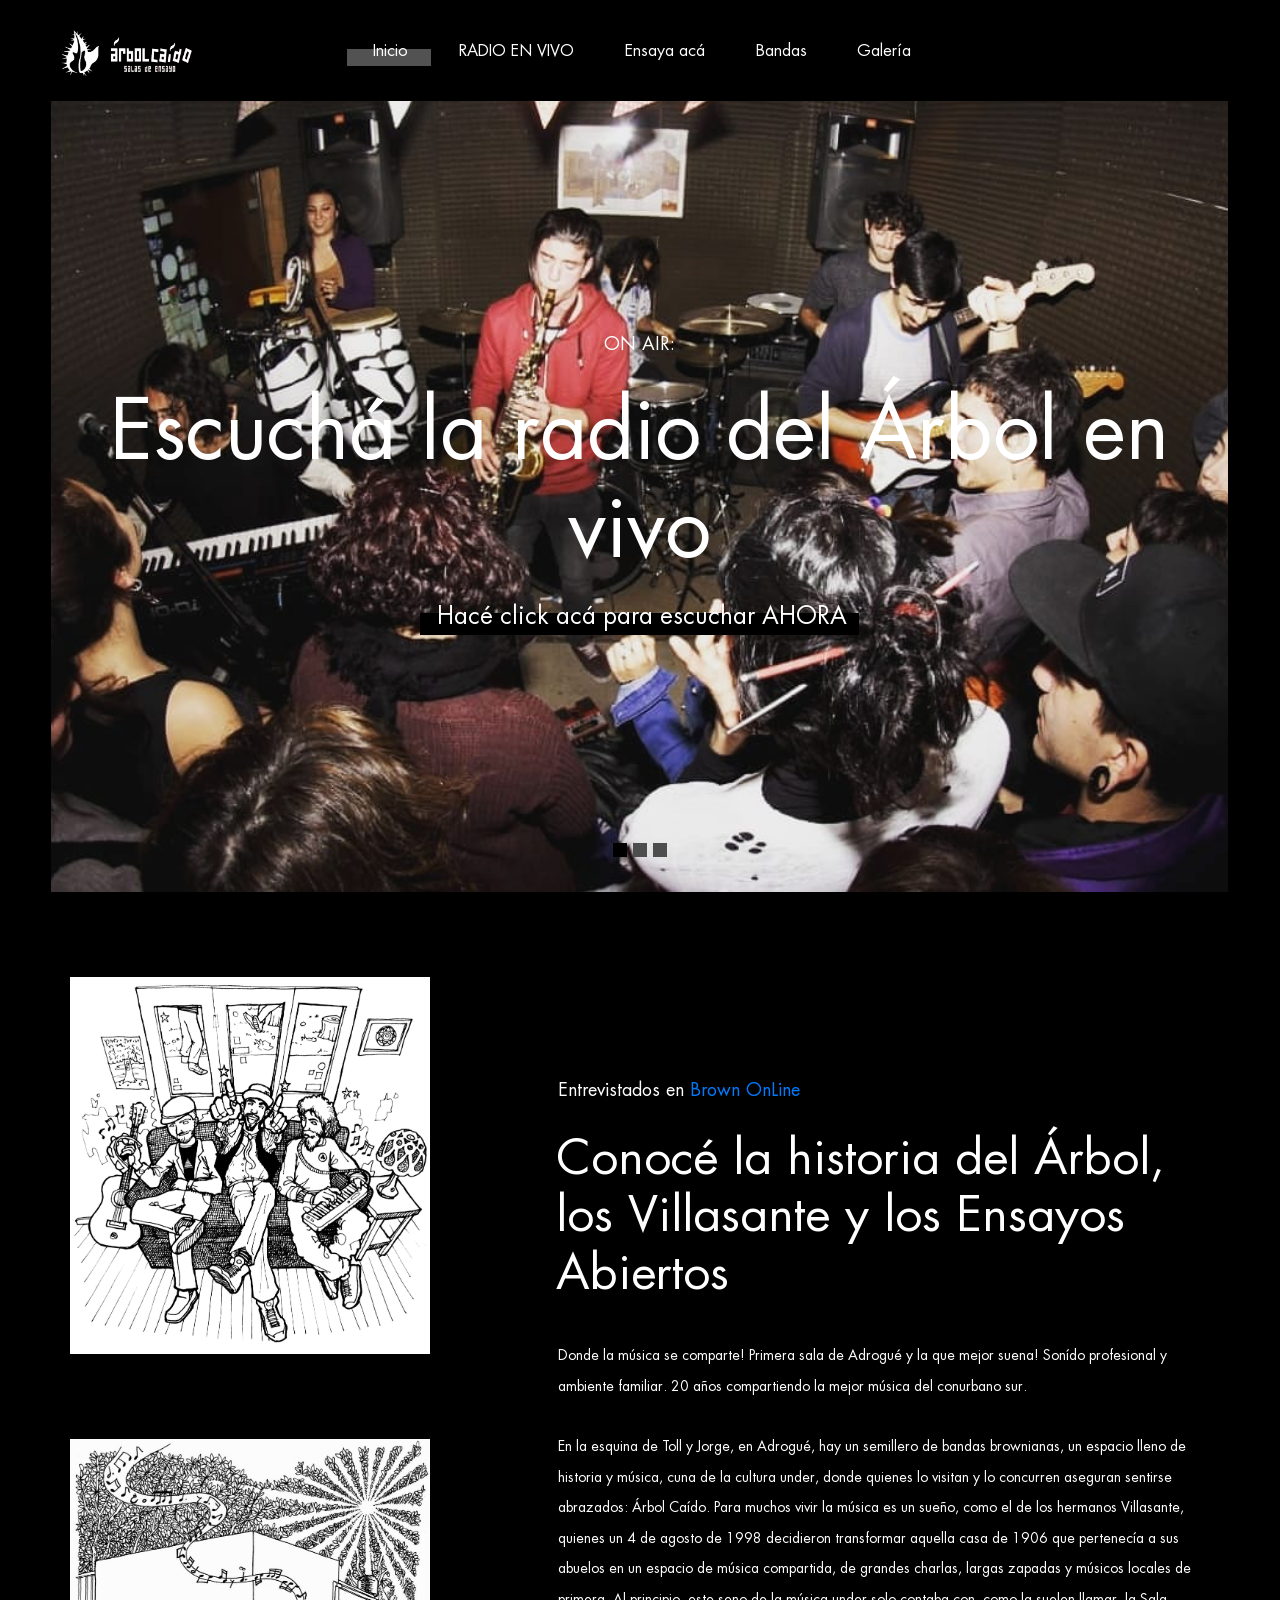
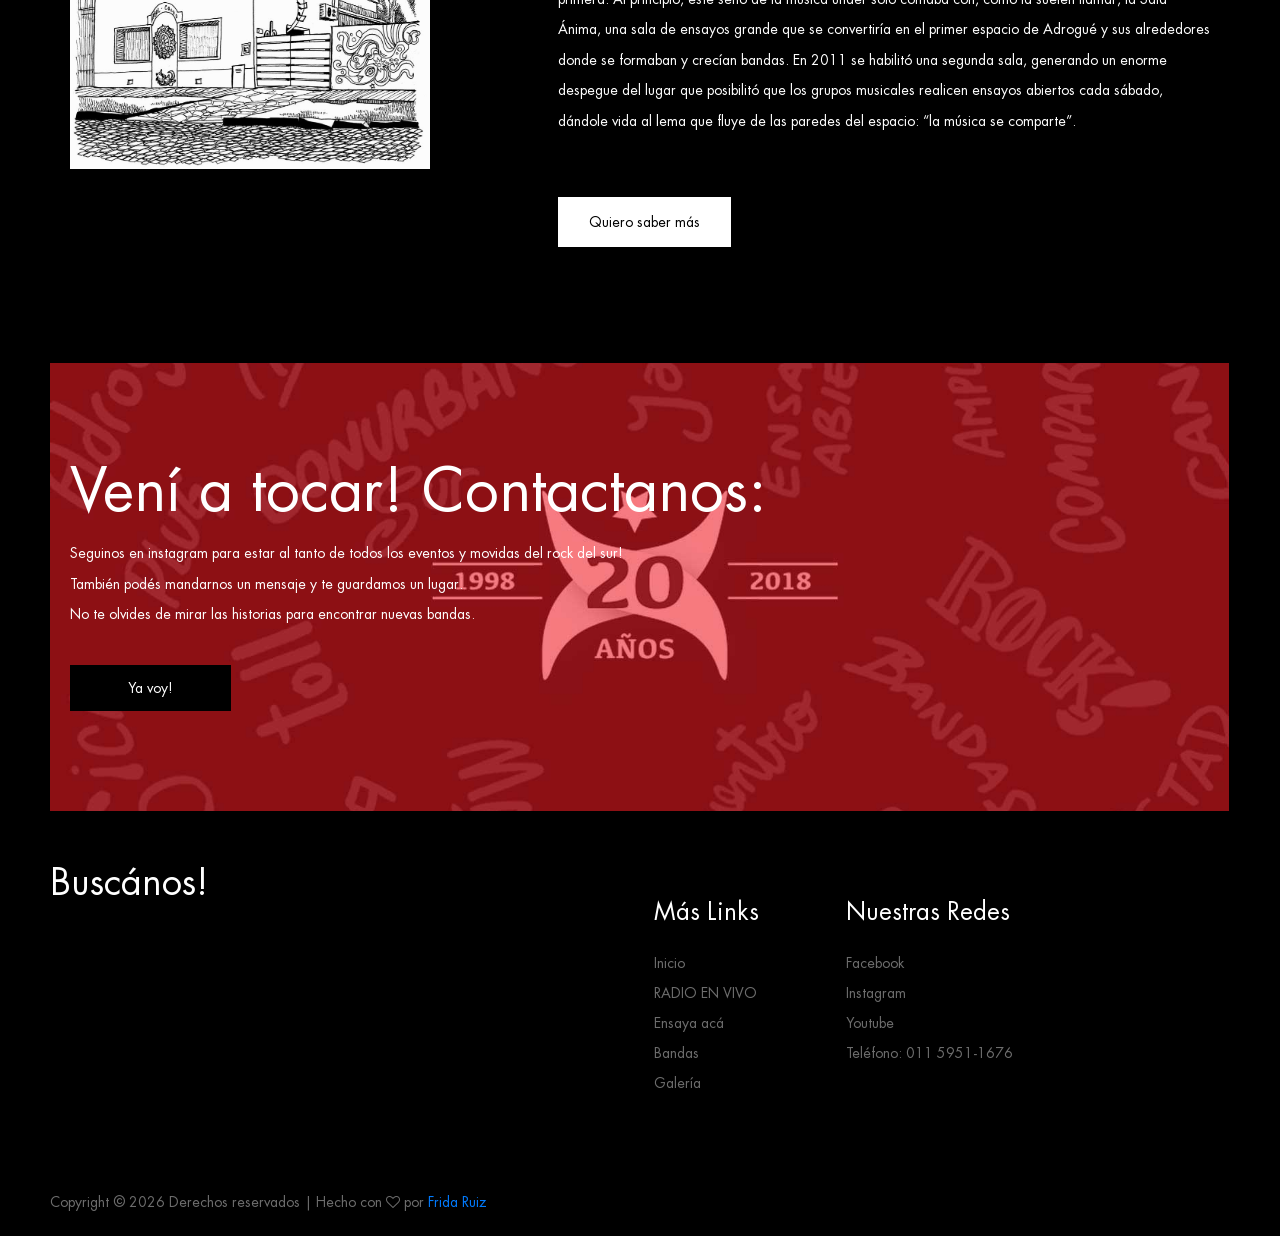
==== commit 7d807b1d: "github pages update" ====
--- a/index.html
+++ b/index.html
@@ -34,7 +34,7 @@
 			</div> -->
 			<nav class="main_nav">
 				<ul class="d-flex flex-row align-items-start justify-content-start" >
-					<li class="active"><a href="index.html">Inicio</a></li>
+					<li class="active"><a href="home.html">Inicio</a></li>
 					<li><a href="radio.html">RADIO EN VIVO</a></li>
 					<!-- <li><a href="nosotros.html">Nosotros</a></li> -->
 					<li><a href="ensayos.html">Ensaya acá</a></li>
@@ -62,7 +62,7 @@
 				
 				<nav class="menu_nav">
 					<ul class="d-flex flex-column align-items-start justify-content-start">
-						<li><a href="index.html">Inicio</a></li>
+						<li><a href="home.html">Inicio</a></li>
 						<li><a href="radio.html">RADIO EN VIVO</a></li>
 						<!-- <li><a href="nosotros.html">Nosotros</a></li> -->
 						<li><a href="ensayos.html">Ensaya acá</a></li>
@@ -151,7 +151,7 @@
 					<div class="artist_content">
 						<div class="section_title_container">
 							<div class="section_subtitle">Entrevistados en <a href="https://brownonline.com.ar/45794-espectaculos-adrogue-la-historica-sala-ensayos-arbol-caido-cumple-20-anos-2018-08/">Brown OnLine</a></div>
-							<div class="section_title"><h1>Conocé la historia del Árbol, los Villasante y los Esayos Abiertos</h1></div>
+							<div class="section_title"><h1>Conocé la historia del Árbol, los Villasante y los Ensayos Abiertos</h1></div>
 						</div>
 						<div class="artist_text">
 							<p> Donde la música se comparte! Primera sala de Adrogué y la que mejor suena! Sonído profesional y ambiente familiar. 20 años compartiendo la mejor música del conurbano sur.</p>
@@ -211,7 +211,7 @@
 				<div class="footer_list">
 					<div class="footer_list_title">Más Links</div>
 					<ul>
-						<li><a href="index.html">Inicio</a></li>
+						<li><a href="home.html">Inicio</a></li>
 						<li><a href="radio.html">RADIO EN VIVO</a></li>
 						<!-- <li><a href="nosotros.html">Nosotros</a></li> -->
 						<li><a href="ensayos.html">Ensaya acá</a></li>
